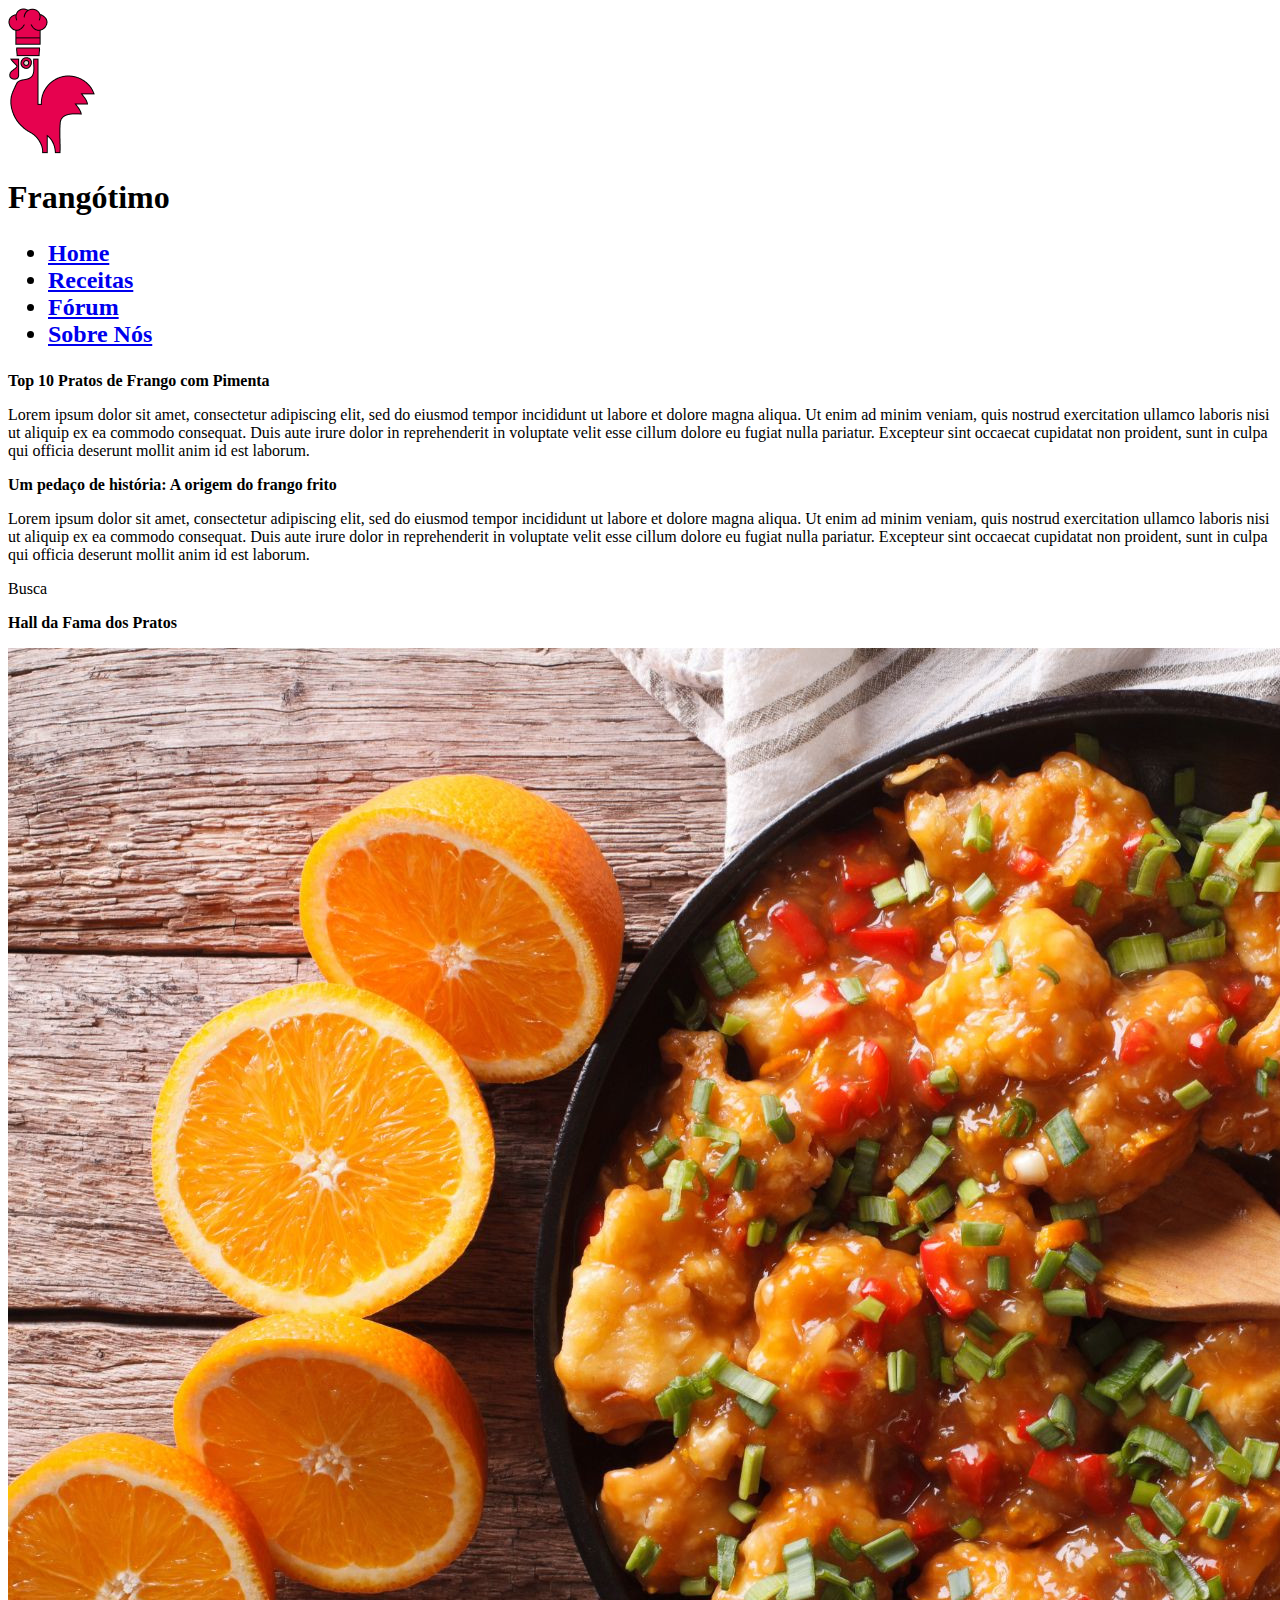
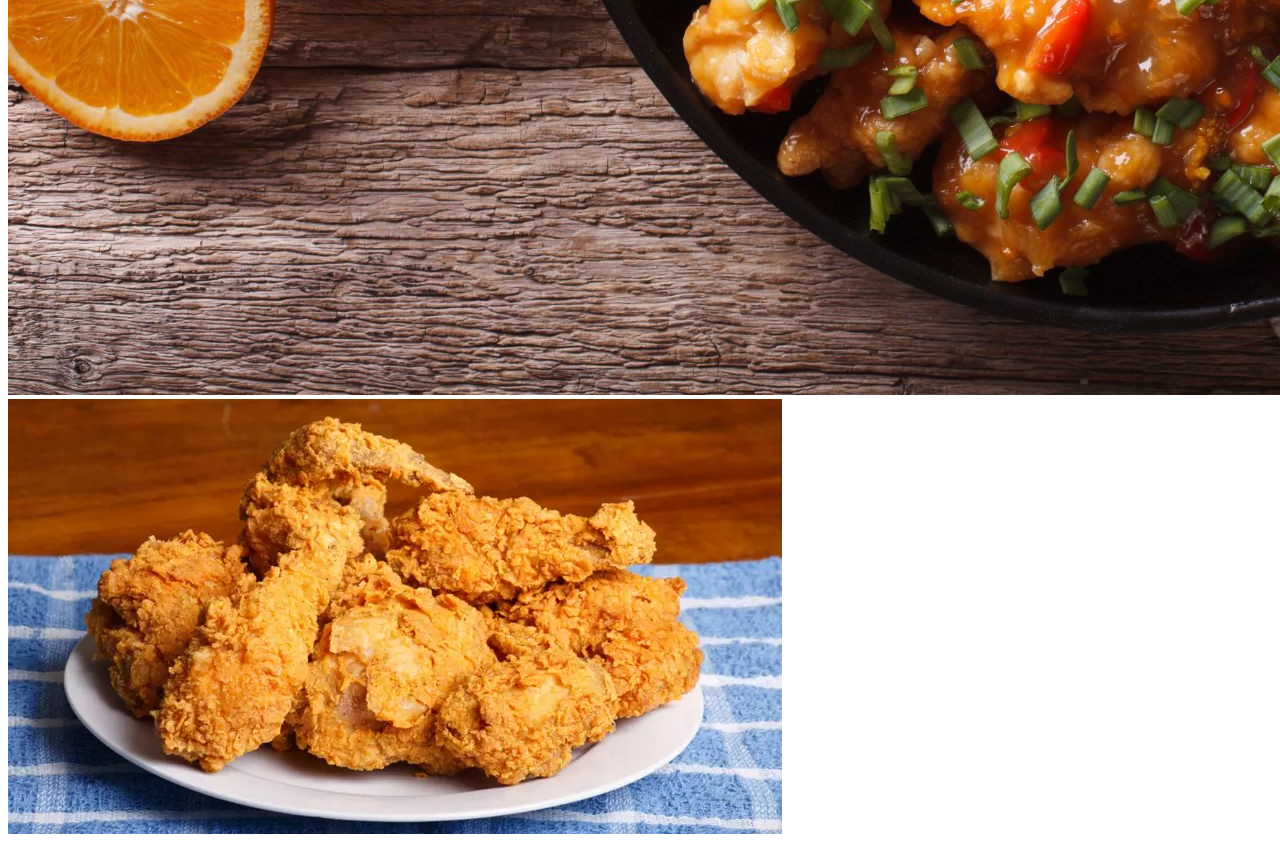
==== index.html @ 2c8e9b1b "Foi adicionado os textos do wireframe do Figma para o HTML para trabalhar com o CSS." ====
<!DOCTYPE html>
<html lang="pt-BR">
<head>
    <meta charset="UTF-8">
    <meta name="viewport" content="width=device-width, initial-scale=1.0">
    <title>Frangótimo</title>
</head>
<body>
    <img src="assets/images/Logo.png" alt="Logo Frangótimo">
    <h1>Frangótimo</h1>
    <h2>
        <ul>
            <li><a href="https://gauchazh.clicrbs.com.br/cultura-e-lazer/cinema/noticia/2023/05/quem-e-parente-de-quem-na-familia-de-velozes-e-furiosos-10-clhqy0t0f001l0165ew9wrw13.html">Home</a> </li>
            <li><a href="https://www.tudogostoso.com.br/receita/297281-file-de-frango-com-molho-de-laranja.html">Receitas</a></li> 
            <li><a href="https://jovemnerd.com.br/bunker/tag/velozes-e-furiosos/">Fórum</a></li> 
            <li><a href="https://www.fiap.com.br/">Sobre Nós</a></li> 
        </ul>
    </h2>
    
    <p><b>Top 10 Pratos de Frango com Pimenta</b></p>
    <p>Lorem ipsum dolor sit amet, consectetur adipiscing elit, sed do eiusmod tempor incididunt ut labore et dolore magna aliqua. Ut enim ad minim veniam, quis nostrud exercitation ullamco laboris nisi ut aliquip ex ea commodo consequat. Duis aute irure dolor in reprehenderit in voluptate velit esse cillum dolore eu fugiat nulla pariatur. Excepteur sint occaecat cupidatat non proident, sunt in culpa qui officia deserunt mollit anim id est laborum.</p>

    <p><b>Um pedaço de história: A origem do frango frito</b></p>
    <p>Lorem ipsum dolor sit amet, consectetur adipiscing elit, sed do eiusmod tempor incididunt ut labore et dolore magna aliqua. Ut enim ad minim veniam, quis nostrud exercitation ullamco laboris nisi ut aliquip ex ea commodo consequat. Duis aute irure dolor in reprehenderit in voluptate velit esse cillum dolore eu fugiat nulla pariatur. Excepteur sint occaecat cupidatat non proident, sunt in culpa qui officia deserunt mollit anim id est laborum.</p>

    <p>Busca</p>

    <p><b>Hall da Fama dos Pratos</b></p>

    <img src="assets\images\frango_laranja.jpeg" alt="Imagem de frango com molho de laranja">
    <img src="assets\images\frango_frito_crocante.jpg" alt="Imagem de frango frito crocante">
    </html>
</body>


<!-- olá
Como voce está?
estou melhor agora, e você?
que bom! estou bem, mas com vontade de comer frango laranja
compartilho desses desejos
Vamos ter que marcar um dia para irmos depois da aula
Com certeza, no dia que vc estiver tranquilo do serviço
tranquilo é uma palavra muito forte, mas as sextas eu saio as 15h
Kkkkkkk já é o suficiente
é o mais proximo que temos, vida difici■l
Mas temos (Vc tem) VR
Nós temos (meme do pernalonga sovietico) -->
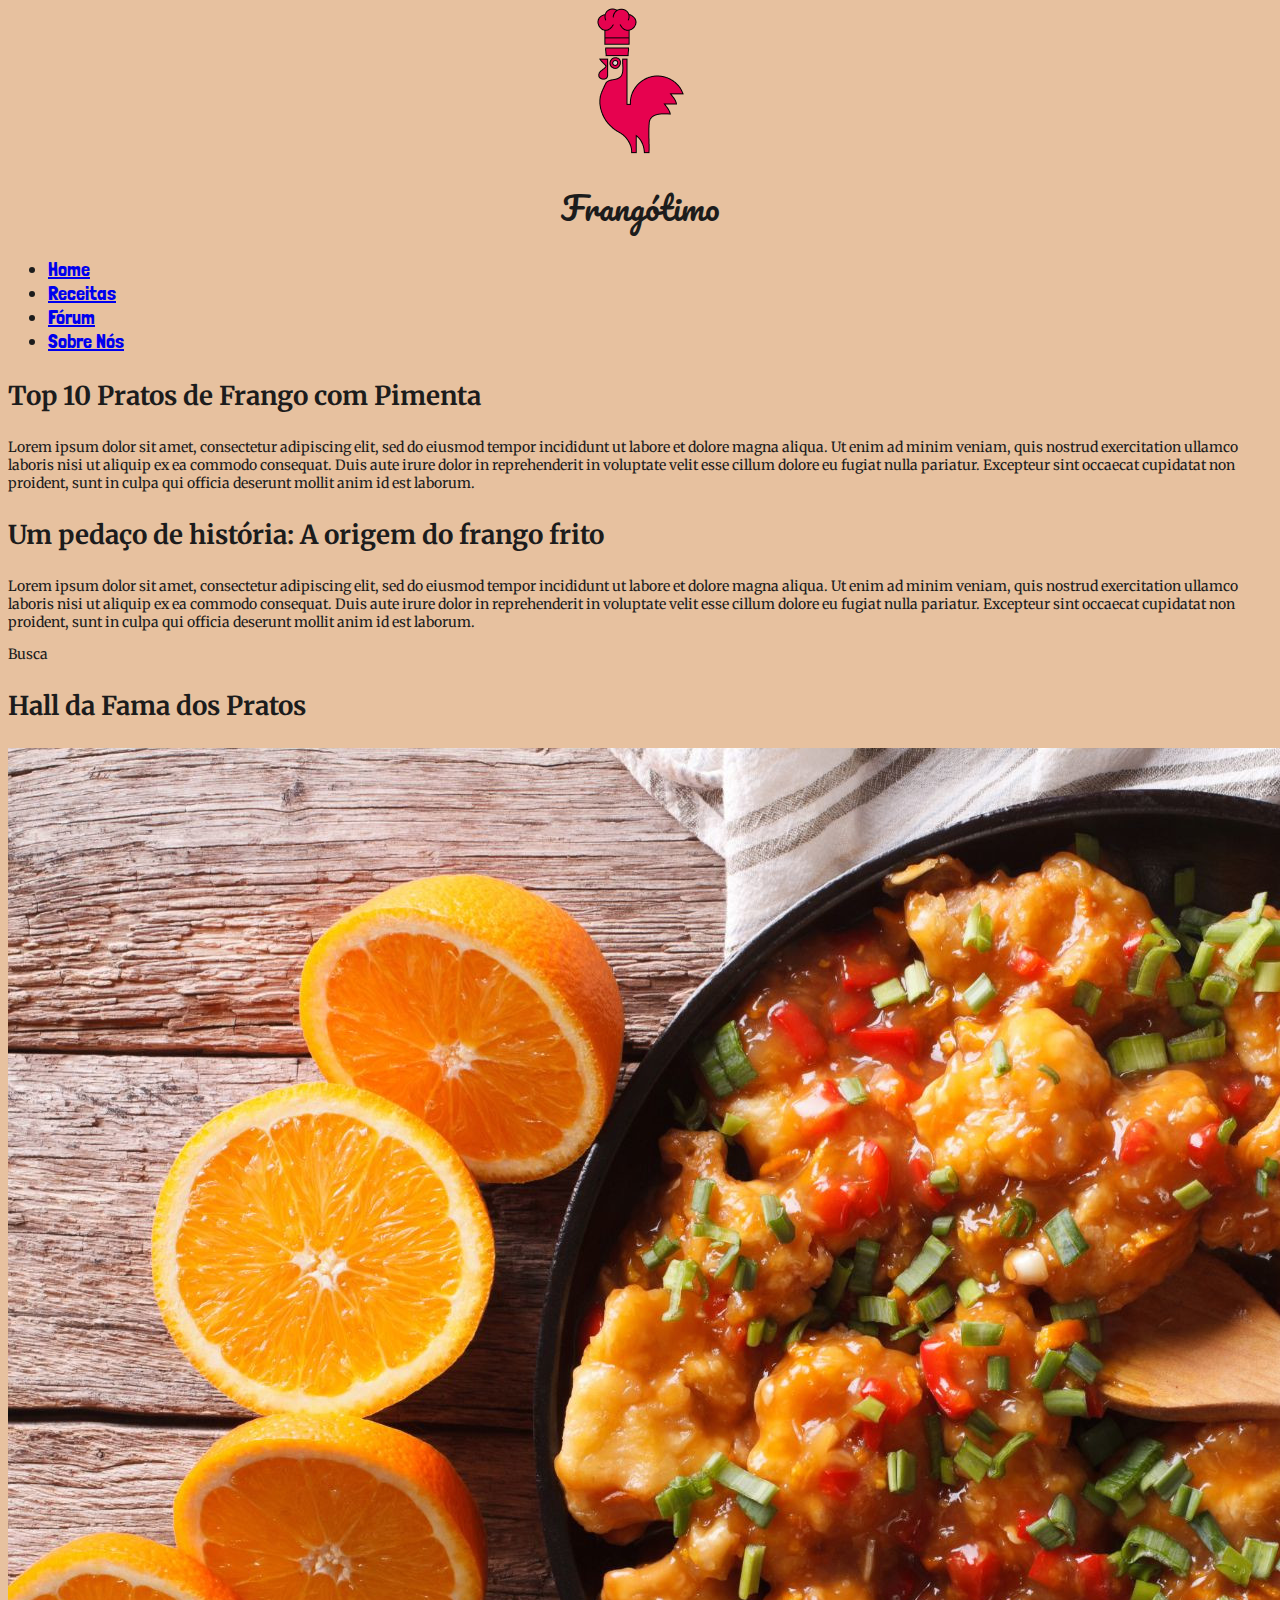
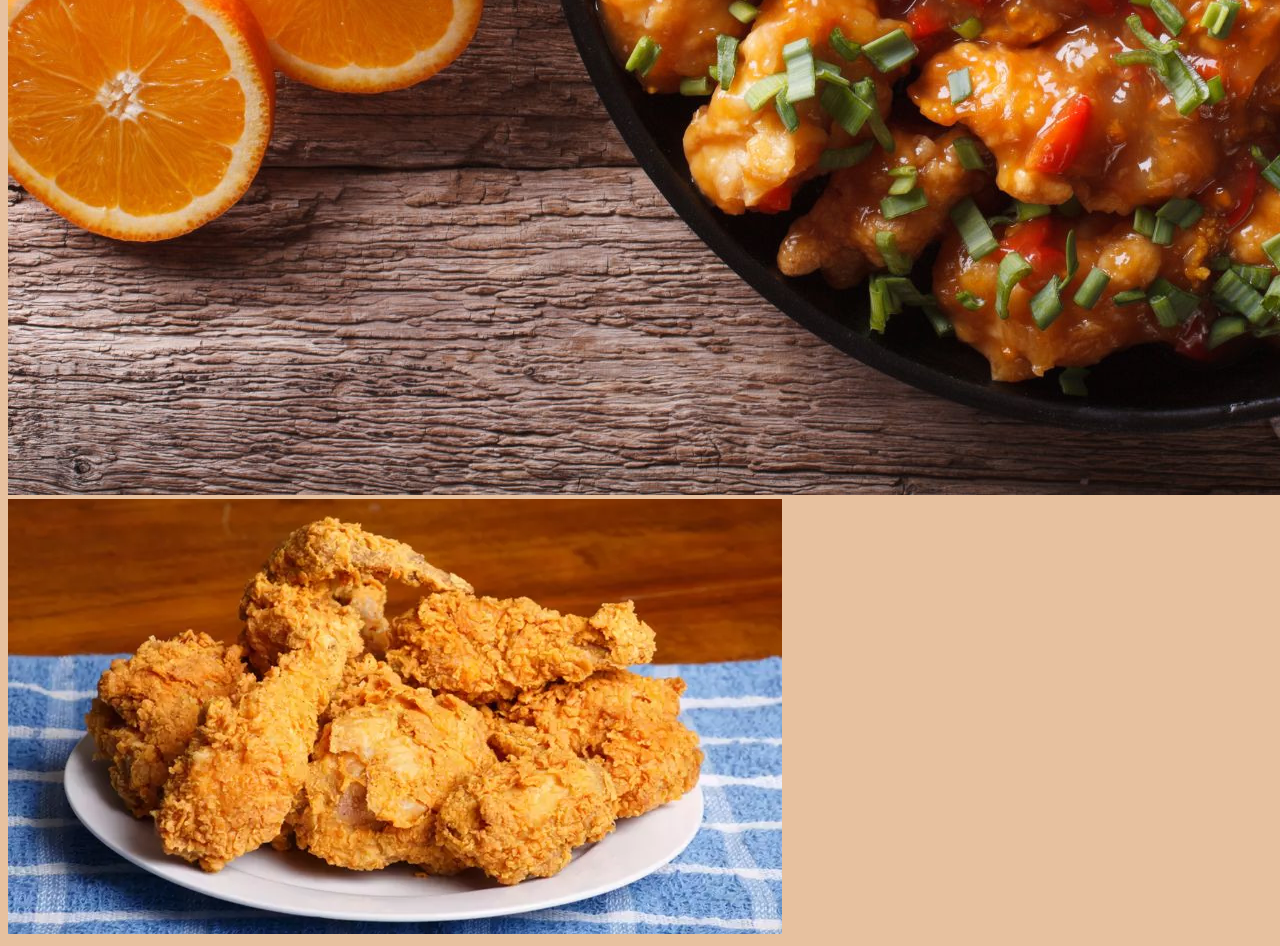
==== commit c06ea71a: "Foi adicionada a parte de CSS do projeto." ====
--- a/index.html
+++ b/index.html
@@ -4,34 +4,40 @@
     <meta charset="UTF-8">
     <meta name="viewport" content="width=device-width, initial-scale=1.0">
     <title>Frangótimo</title>
+    <link rel="stylesheet" href="assets\css\style.css">
 </head>
-<body>
-    <img src="assets/images/Logo.png" alt="Logo Frangótimo">
-    <h1>Frangótimo</h1>
-    <h2>
-        <ul>
-            <li><a href="https://gauchazh.clicrbs.com.br/cultura-e-lazer/cinema/noticia/2023/05/quem-e-parente-de-quem-na-familia-de-velozes-e-furiosos-10-clhqy0t0f001l0165ew9wrw13.html">Home</a> </li>
-            <li><a href="https://www.tudogostoso.com.br/receita/297281-file-de-frango-com-molho-de-laranja.html">Receitas</a></li> 
-            <li><a href="https://jovemnerd.com.br/bunker/tag/velozes-e-furiosos/">Fórum</a></li> 
-            <li><a href="https://www.fiap.com.br/">Sobre Nós</a></li> 
-        </ul>
-    </h2>
+    <header>    
+        <body>
+            <center>
+                <img src="assets/images/Logo.png" alt="Logo Frangótimo">
+                <h1>Frangótimo</h1>
+            </center>
+    </header>
+        <h2>
+            <ul>
+                <li><a href="https://gauchazh.clicrbs.com.br/cultura-e-lazer/cinema/noticia/2023/05/quem-e-parente-de-quem-na-familia-de-velozes-e-furiosos-10-clhqy0t0f001l0165ew9wrw13.html">Home</a> </li>
+                <li><a href="https://www.tudogostoso.com.br/receita/297281-file-de-frango-com-molho-de-laranja.html">Receitas</a></li> 
+                <li><a href="https://jovemnerd.com.br/bunker/tag/velozes-e-furiosos/">Fórum</a></li> 
+                <li><a href="https://www.fiap.com.br/">Sobre Nós</a></li> 
+            </ul>
+        </h2>
+        
+        <h3><b>Top 10 Pratos de Frango com Pimenta</b></h3>
+        <p>Lorem ipsum dolor sit amet, consectetur adipiscing elit, sed do eiusmod tempor incididunt ut labore et dolore magna aliqua. Ut enim ad minim veniam, quis nostrud exercitation ullamco laboris nisi ut aliquip ex ea commodo consequat. Duis aute irure dolor in reprehenderit in voluptate velit esse cillum dolore eu fugiat nulla pariatur. Excepteur sint occaecat cupidatat non proident, sunt in culpa qui officia deserunt mollit anim id est laborum.</p>
+
+        <h3><b>Um pedaço de história: A origem do frango frito</b></h3>
+        <p>Lorem ipsum dolor sit amet, consectetur adipiscing elit, sed do eiusmod tempor incididunt ut labore et dolore magna aliqua. Ut enim ad minim veniam, quis nostrud exercitation ullamco laboris nisi ut aliquip ex ea commodo consequat. Duis aute irure dolor in reprehenderit in voluptate velit esse cillum dolore eu fugiat nulla pariatur. Excepteur sint occaecat cupidatat non proident, sunt in culpa qui officia deserunt mollit anim id est laborum.</p>
+
+        <p>Busca</p>
+
+        <h3><b>Hall da Fama dos Pratos</b></h3>
+
+        <img src="assets\images\frango_laranja.jpeg" alt="Imagem de frango com molho de laranja">
+        <img src="assets\images\frango_frito_crocante.jpg" alt="Imagem de frango frito crocante">
+        
+    </body>
     
-    <p><b>Top 10 Pratos de Frango com Pimenta</b></p>
-    <p>Lorem ipsum dolor sit amet, consectetur adipiscing elit, sed do eiusmod tempor incididunt ut labore et dolore magna aliqua. Ut enim ad minim veniam, quis nostrud exercitation ullamco laboris nisi ut aliquip ex ea commodo consequat. Duis aute irure dolor in reprehenderit in voluptate velit esse cillum dolore eu fugiat nulla pariatur. Excepteur sint occaecat cupidatat non proident, sunt in culpa qui officia deserunt mollit anim id est laborum.</p>
-
-    <p><b>Um pedaço de história: A origem do frango frito</b></p>
-    <p>Lorem ipsum dolor sit amet, consectetur adipiscing elit, sed do eiusmod tempor incididunt ut labore et dolore magna aliqua. Ut enim ad minim veniam, quis nostrud exercitation ullamco laboris nisi ut aliquip ex ea commodo consequat. Duis aute irure dolor in reprehenderit in voluptate velit esse cillum dolore eu fugiat nulla pariatur. Excepteur sint occaecat cupidatat non proident, sunt in culpa qui officia deserunt mollit anim id est laborum.</p>
-
-    <p>Busca</p>
-
-    <p><b>Hall da Fama dos Pratos</b></p>
-
-    <img src="assets\images\frango_laranja.jpeg" alt="Imagem de frango com molho de laranja">
-    <img src="assets\images\frango_frito_crocante.jpg" alt="Imagem de frango frito crocante">
-    </html>
-</body>
-
+</html>
 
 <!-- olá
 Como voce está?
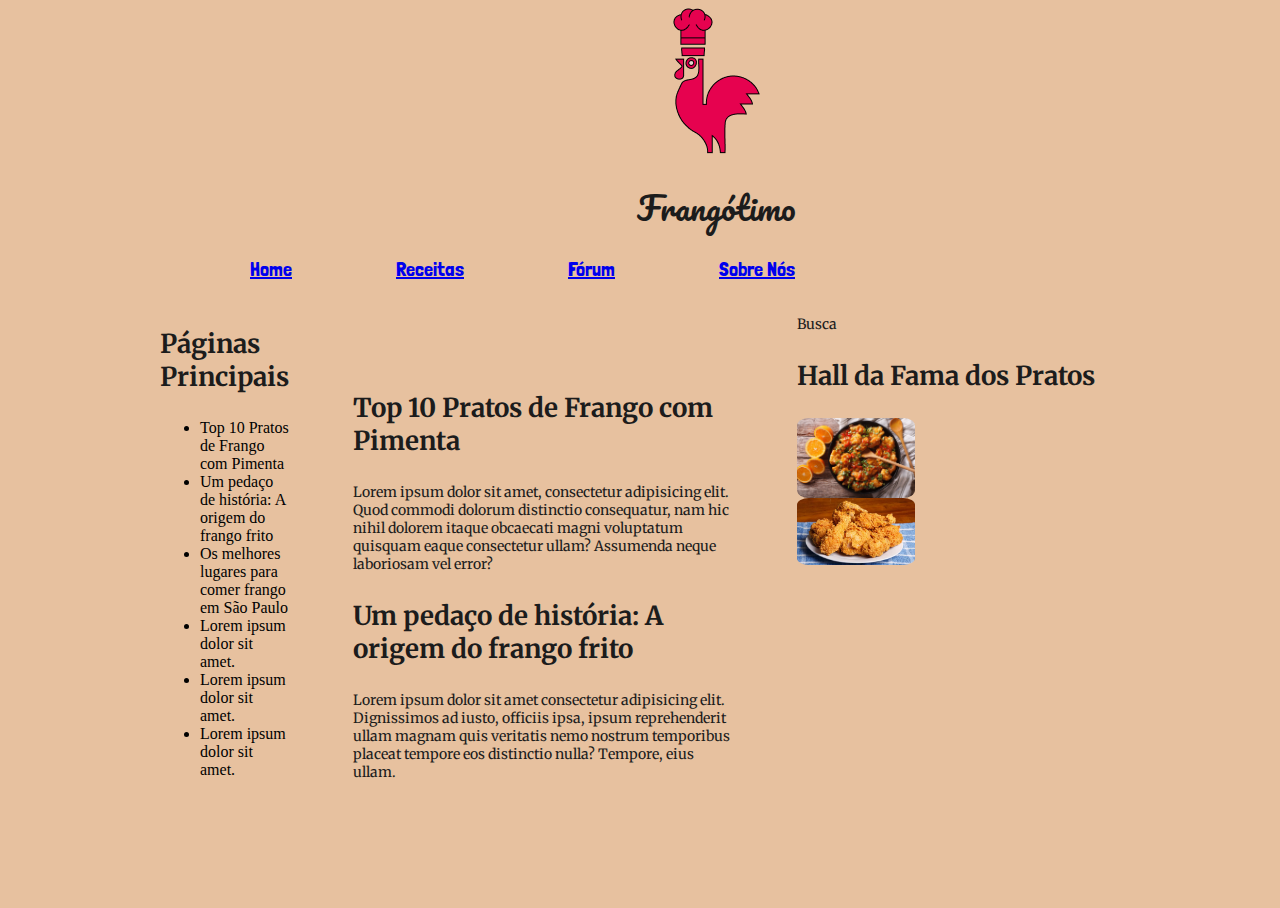
==== commit e0d22359: "Trabalhamos na formatação CSS e conteúdo da página" ====
--- a/index.html
+++ b/index.html
@@ -1,41 +1,64 @@
 <!DOCTYPE html>
 <html lang="pt-BR">
+    
 <head>
     <meta charset="UTF-8">
     <meta name="viewport" content="width=device-width, initial-scale=1.0">
     <title>Frangótimo</title>
     <link rel="stylesheet" href="assets\css\style.css">
 </head>
-    <header>    
-        <body>
-            <center>
-                <img src="assets/images/Logo.png" alt="Logo Frangótimo">
-                <h1>Frangótimo</h1>
-            </center>
+    
+<body>    
+    <header>
+        <center>
+            <img src="assets/images/Logo.png" alt="Logo Frangótimo">
+            <h1>Frangótimo</h1>
+        </center>
     </header>
-        <h2>
-            <ul>
-                <li><a href="https://gauchazh.clicrbs.com.br/cultura-e-lazer/cinema/noticia/2023/05/quem-e-parente-de-quem-na-familia-de-velozes-e-furiosos-10-clhqy0t0f001l0165ew9wrw13.html">Home</a> </li>
-                <li><a href="https://www.tudogostoso.com.br/receita/297281-file-de-frango-com-molho-de-laranja.html">Receitas</a></li> 
-                <li><a href="https://jovemnerd.com.br/bunker/tag/velozes-e-furiosos/">Fórum</a></li> 
-                <li><a href="https://www.fiap.com.br/">Sobre Nós</a></li> 
-            </ul>
-        </h2>
+
+    <h2>
+        <div id="lista">
+        <ul>
+            <li><a href="https://gauchazh.clicrbs.com.br/cultura-e-lazer/cinema/noticia/2023/05/quem-e-parente-de-quem-na-familia-de-velozes-e-furiosos-10-clhqy0t0f001l0165ew9wrw13.html">Home</a> </li>
+            <li><a href="https://www.tudogostoso.com.br/receita/297281-file-de-frango-com-molho-de-laranja.html">Receitas</a></li> 
+            <li><a href="https://jovemnerd.com.br/bunker/tag/velozes-e-furiosos/">Fórum</a></li> 
+            <li><a href="https://www.fiap.com.br/">Sobre Nós</a></li> 
+        </ul>
+        </div>
+    </h2>
+    <div id="conteudo-principal">
+        <div id="bloco-esquerda">
+        <h3><b>Páginas Principais</b></h3>
+        <ul>
+            <li>Top 10 Pratos de Frango com Pimenta</li>
+            <li>Um pedaço de história: A origem do frango frito</li>
+            <li>Os melhores lugares para comer frango em São Paulo</li>
+            <li>Lorem ipsum dolor sit amet.</li>
+            <li>Lorem ipsum dolor sit amet.</li>
+            <li>Lorem ipsum dolor sit amet.</li>
+        </ul>
+        </div>
         
-        <h3><b>Top 10 Pratos de Frango com Pimenta</b></h3>
-        <p>Lorem ipsum dolor sit amet, consectetur adipiscing elit, sed do eiusmod tempor incididunt ut labore et dolore magna aliqua. Ut enim ad minim veniam, quis nostrud exercitation ullamco laboris nisi ut aliquip ex ea commodo consequat. Duis aute irure dolor in reprehenderit in voluptate velit esse cillum dolore eu fugiat nulla pariatur. Excepteur sint occaecat cupidatat non proident, sunt in culpa qui officia deserunt mollit anim id est laborum.</p>
+        <div id="secao-apresentacao">
+            <h3><b>Top 10 Pratos de Frango com Pimenta</b></h3>
+            <p>Lorem ipsum dolor sit amet, consectetur adipisicing elit. Quod commodi dolorum distinctio consequatur, nam hic nihil dolorem itaque obcaecati magni voluptatum quisquam eaque consectetur ullam? Assumenda neque laboriosam vel error?</p>
 
-        <h3><b>Um pedaço de história: A origem do frango frito</b></h3>
-        <p>Lorem ipsum dolor sit amet, consectetur adipiscing elit, sed do eiusmod tempor incididunt ut labore et dolore magna aliqua. Ut enim ad minim veniam, quis nostrud exercitation ullamco laboris nisi ut aliquip ex ea commodo consequat. Duis aute irure dolor in reprehenderit in voluptate velit esse cillum dolore eu fugiat nulla pariatur. Excepteur sint occaecat cupidatat non proident, sunt in culpa qui officia deserunt mollit anim id est laborum.</p>
+            <h3><b>Um pedaço de história: A origem do frango frito</b></h3>
+            <p>Lorem ipsum dolor sit amet consectetur adipisicing elit. Dignissimos ad iusto, officiis ipsa, ipsum reprehenderit ullam magnam quis veritatis nemo nostrum temporibus placeat tempore eos distinctio nulla? Tempore, eius ullam.</p>
+        </div>
+        
+        <div id="bloco-direita">
+            <p>Busca</p>
 
-        <p>Busca</p>
+            <h3><b>Hall da Fama dos Pratos</b></h3>
 
-        <h3><b>Hall da Fama dos Pratos</b></h3>
-
-        <img src="assets\images\frango_laranja.jpeg" alt="Imagem de frango com molho de laranja">
-        <img src="assets\images\frango_frito_crocante.jpg" alt="Imagem de frango frito crocante">
-        
-    </body>
+            <div id="secao-imagens-pag-principal">
+                <img src="assets\images\frango_laranja.jpeg" alt="Imagem de frango com molho de laranja" height="25%" width="25%">
+                <img src="assets\images\frango_frito_crocante.jpg" alt="Imagem de frango frito crocante" height="25%" width="25%">
+            </div>
+        </div>
+    </div>    
+</body>
     
 </html>
 
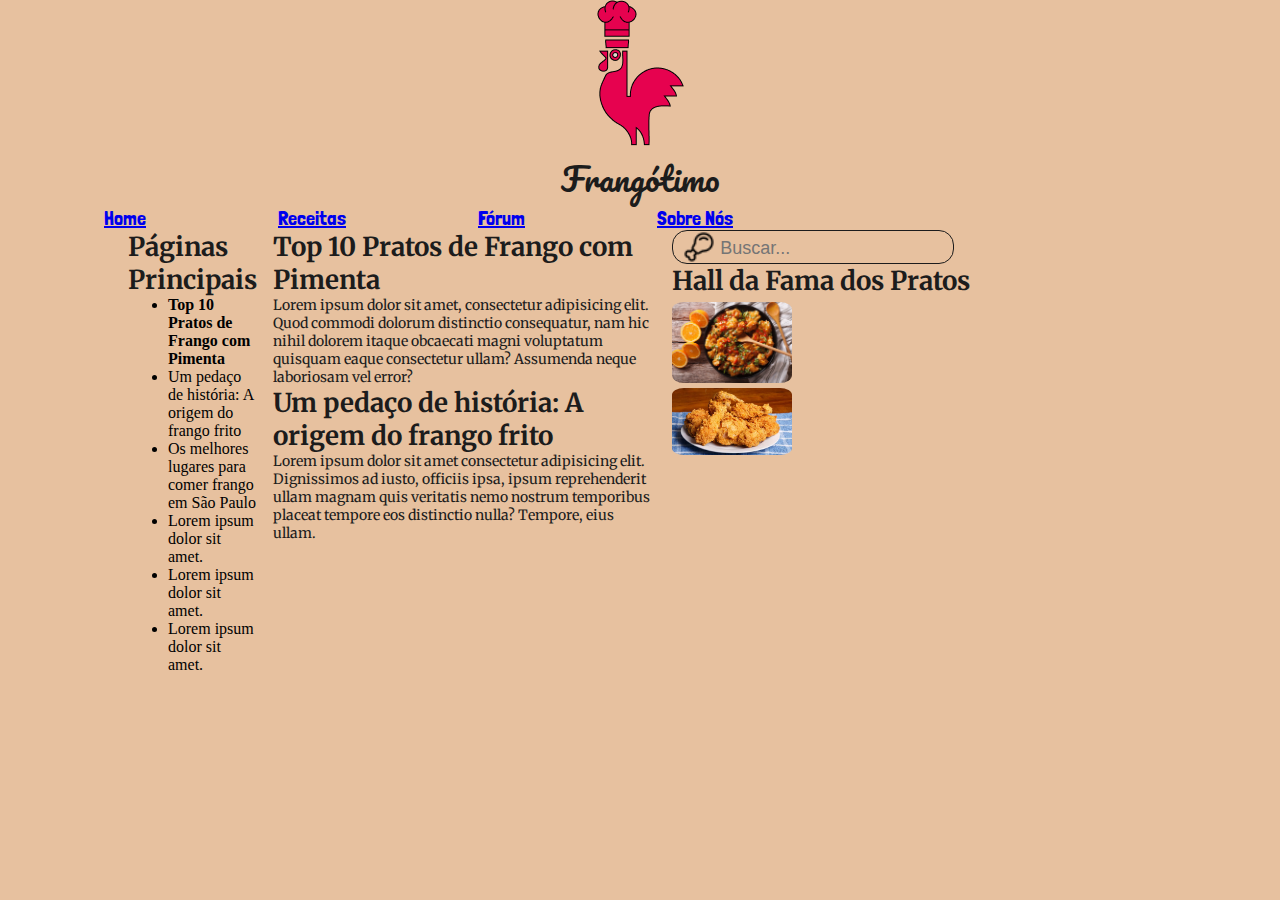
==== commit f27bf25d: "Formatação do CSS." ====
--- a/index.html
+++ b/index.html
@@ -30,7 +30,7 @@
         <div id="bloco-esquerda">
         <h3><b>Páginas Principais</b></h3>
         <ul>
-            <li>Top 10 Pratos de Frango com Pimenta</li>
+            <li><b>Top 10 Pratos de Frango com Pimenta</b></li>
             <li>Um pedaço de história: A origem do frango frito</li>
             <li>Os melhores lugares para comer frango em São Paulo</li>
             <li>Lorem ipsum dolor sit amet.</li>
@@ -48,7 +48,13 @@
         </div>
         
         <div id="bloco-direita">
-            <p>Busca</p>
+            <div id="caixa_de_busca">
+                <p>⠀</p>  <!-- por tudo que é mais sagrado, não remova essa linha -->
+                <img src="assets\images\icons8-chicken-24.png" alt="Frango de busca">
+                <input type="text" id='txt_caixa_de_busca' placeholder="Buscar..."/>
+            
+            </div>
+            
 
             <h3><b>Hall da Fama dos Pratos</b></h3>
 
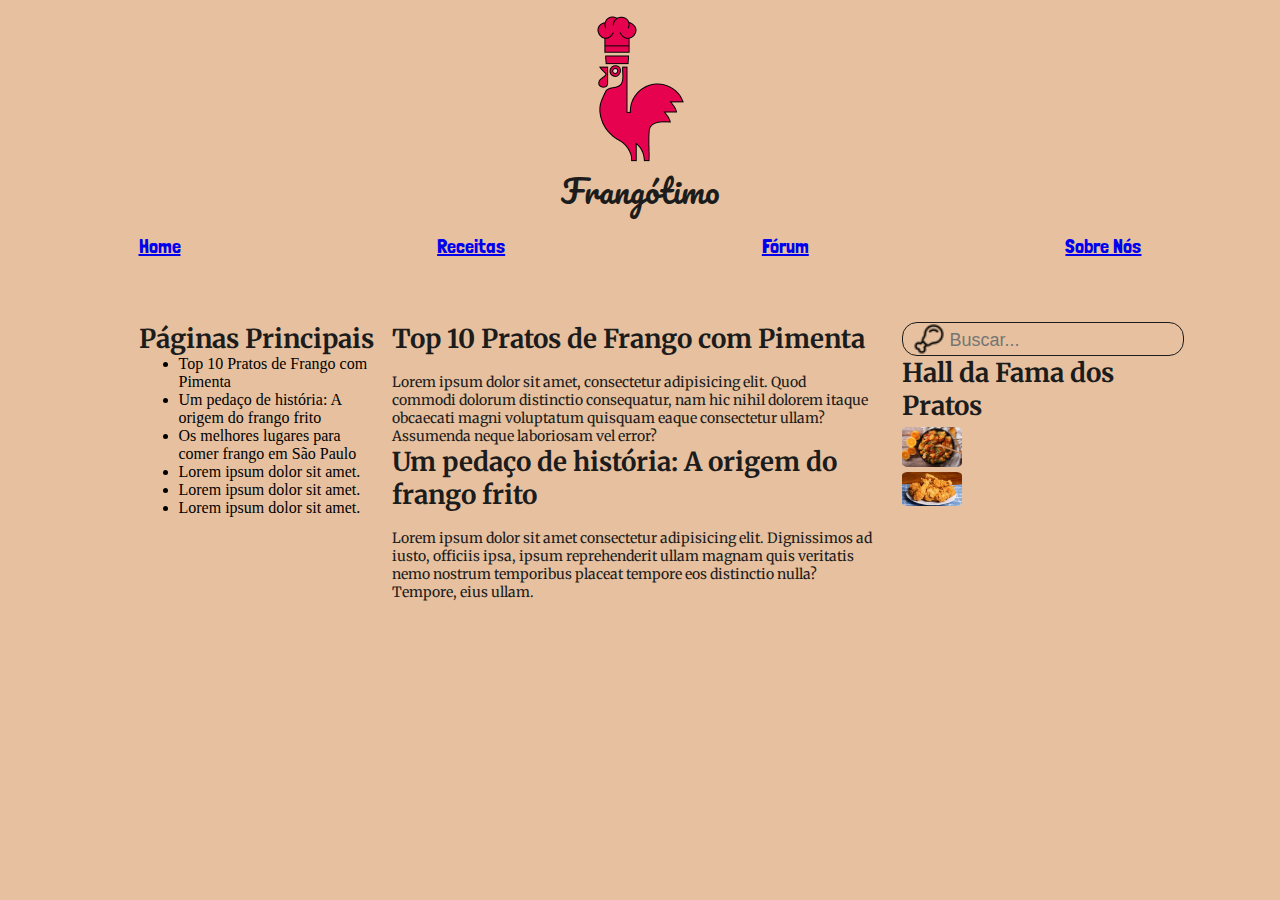
==== commit c74ca903: "Alteramos o CSS do site novamente." ====
--- a/index.html
+++ b/index.html
@@ -9,11 +9,10 @@
 </head>
     
 <body>    
-    <header>
-        <center>
+    
+    <header id="header">
             <img src="assets/images/Logo.png" alt="Logo Frangótimo">
             <h1>Frangótimo</h1>
-        </center>
     </header>
 
     <h2>
@@ -22,7 +21,8 @@
             <li><a href="https://gauchazh.clicrbs.com.br/cultura-e-lazer/cinema/noticia/2023/05/quem-e-parente-de-quem-na-familia-de-velozes-e-furiosos-10-clhqy0t0f001l0165ew9wrw13.html">Home</a> </li>
             <li><a href="https://www.tudogostoso.com.br/receita/297281-file-de-frango-com-molho-de-laranja.html">Receitas</a></li> 
             <li><a href="https://jovemnerd.com.br/bunker/tag/velozes-e-furiosos/">Fórum</a></li> 
-            <li><a href="https://www.fiap.com.br/">Sobre Nós</a></li> 
+            <li><a href="https://www.fiap.com.br/">Sobre Nós</a></li>
+             
         </ul>
         </div>
     </h2>
@@ -30,7 +30,7 @@
         <div id="bloco-esquerda">
         <h3><b>Páginas Principais</b></h3>
         <ul>
-            <li><b>Top 10 Pratos de Frango com Pimenta</b></li>
+            <li>Top 10 Pratos de Frango com Pimenta</li>
             <li>Um pedaço de história: A origem do frango frito</li>
             <li>Os melhores lugares para comer frango em São Paulo</li>
             <li>Lorem ipsum dolor sit amet.</li>
@@ -38,29 +38,32 @@
             <li>Lorem ipsum dolor sit amet.</li>
         </ul>
         </div>
-        
-        <div id="secao-apresentacao">
-            <h3><b>Top 10 Pratos de Frango com Pimenta</b></h3>
-            <p>Lorem ipsum dolor sit amet, consectetur adipisicing elit. Quod commodi dolorum distinctio consequatur, nam hic nihil dolorem itaque obcaecati magni voluptatum quisquam eaque consectetur ullam? Assumenda neque laboriosam vel error?</p>
+        <div id="das_direita">
+            <div id="bloco-meio">
+                <h3><b>Top 10 Pratos de Frango com Pimenta</b></h3>
+                <br>
+                <p>Lorem ipsum dolor sit amet, consectetur adipisicing elit. Quod commodi dolorum distinctio consequatur, nam hic nihil dolorem itaque obcaecati magni voluptatum quisquam eaque consectetur ullam? Assumenda neque laboriosam vel error?</p>
 
-            <h3><b>Um pedaço de história: A origem do frango frito</b></h3>
-            <p>Lorem ipsum dolor sit amet consectetur adipisicing elit. Dignissimos ad iusto, officiis ipsa, ipsum reprehenderit ullam magnam quis veritatis nemo nostrum temporibus placeat tempore eos distinctio nulla? Tempore, eius ullam.</p>
-        </div>
-        
-        <div id="bloco-direita">
-            <div id="caixa_de_busca">
-                <p>⠀</p>  <!-- por tudo que é mais sagrado, não remova essa linha -->
-                <img src="assets\images\icons8-chicken-24.png" alt="Frango de busca">
-                <input type="text" id='txt_caixa_de_busca' placeholder="Buscar..."/>
-            
+                <h3><b>Um pedaço de história: A origem do frango frito</b></h3>
+                <br>
+                <p>Lorem ipsum dolor sit amet consectetur adipisicing elit. Dignissimos ad iusto, officiis ipsa, ipsum reprehenderit ullam magnam quis veritatis nemo nostrum temporibus placeat tempore eos distinctio nulla? Tempore, eius ullam.</p>
             </div>
             
+            <div id="bloco-direita">
+                <div id="caixa_de_busca">
+                    <p>⠀</p>  <!-- por tudo que é mais sagrado, não remova essa linha -->
+                    <img src="assets\images\icons8-chicken-24.png" alt="Frango de busca">
+                    <input type="text" id='txt_caixa_de_busca' placeholder="Buscar..."/>
+                
+                </div>
+                
 
-            <h3><b>Hall da Fama dos Pratos</b></h3>
+                <h3><b>Hall da Fama dos Pratos</b></h3>
 
-            <div id="secao-imagens-pag-principal">
-                <img src="assets\images\frango_laranja.jpeg" alt="Imagem de frango com molho de laranja" height="25%" width="25%">
-                <img src="assets\images\frango_frito_crocante.jpg" alt="Imagem de frango frito crocante" height="25%" width="25%">
+                <div id="secao-imagens-pag-principal">
+                    <img src="assets\images\frango_laranja.jpeg" alt="Imagem de frango com molho de laranja" height="25%" width="25%">
+                    <img src="assets\images\frango_frito_crocante.jpg" alt="Imagem de frango frito crocante" height="25%" width="25%">
+                </div>
             </div>
         </div>
     </div>    
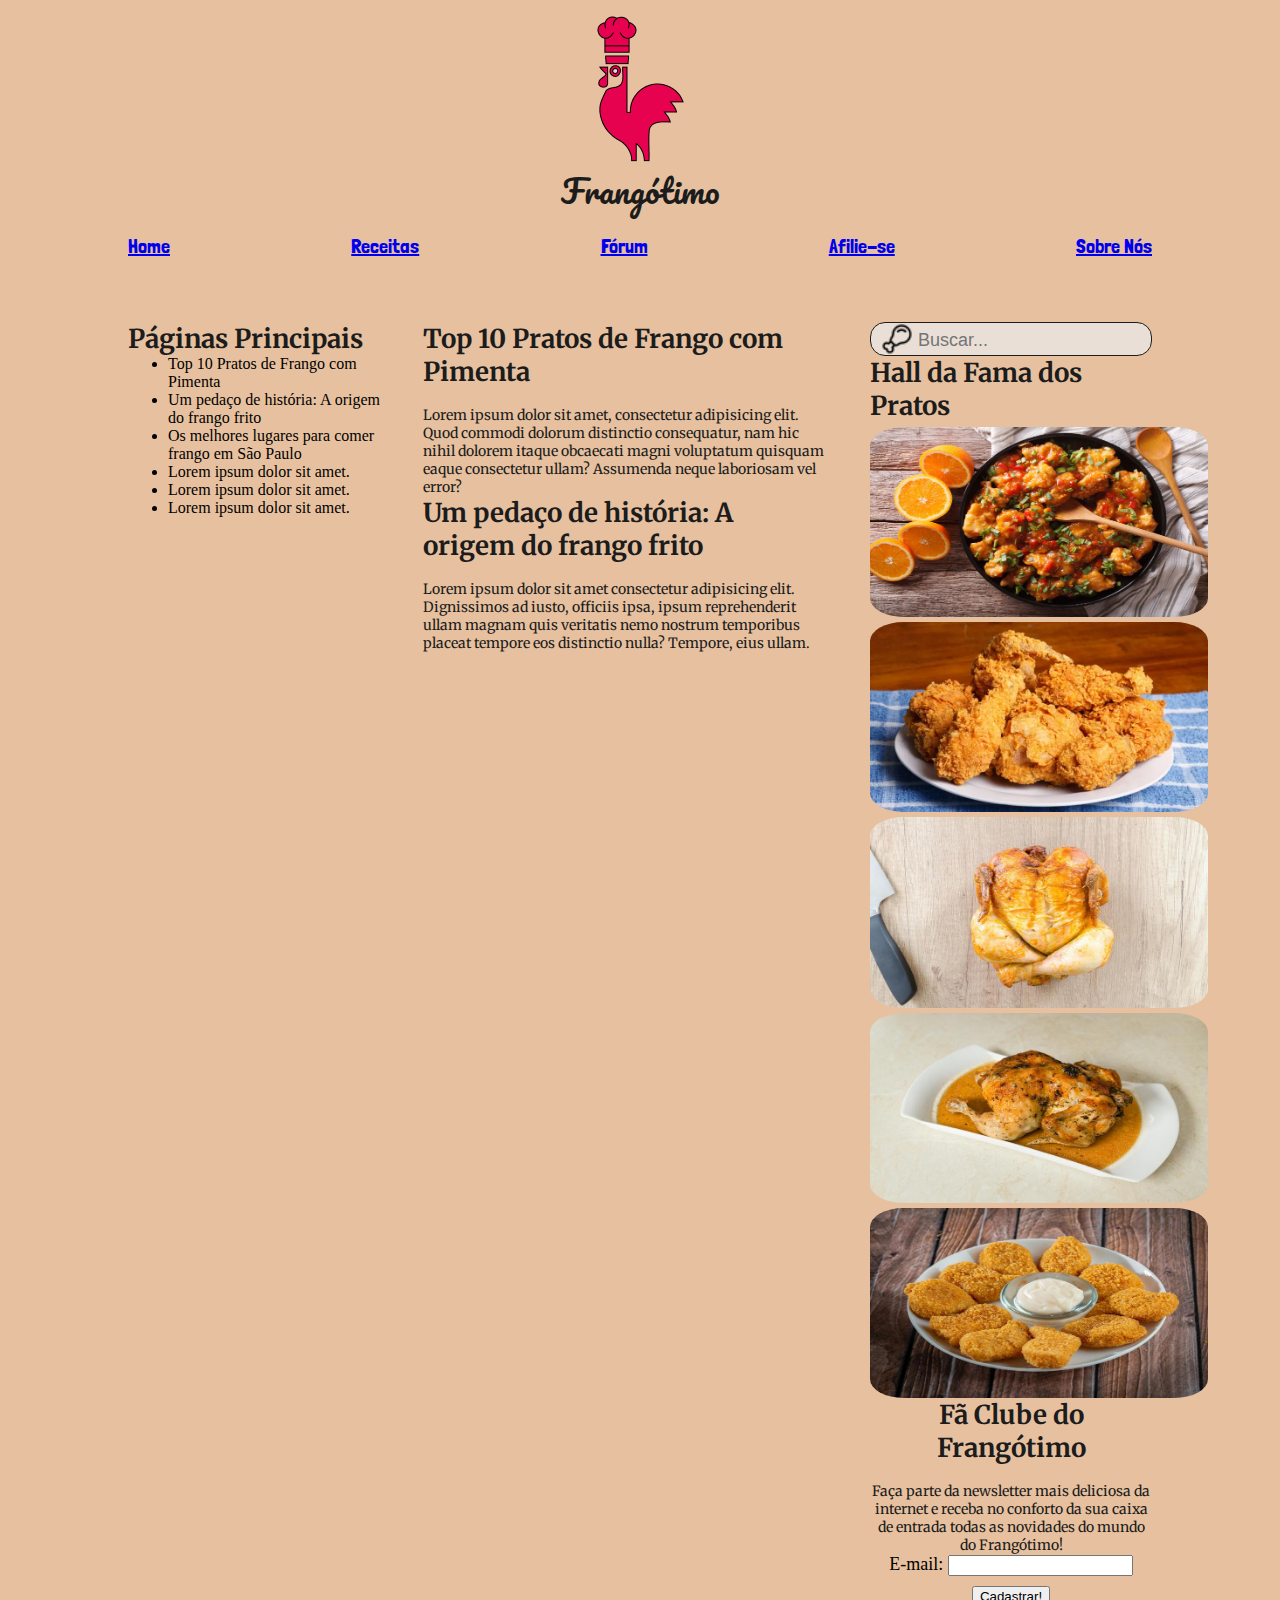
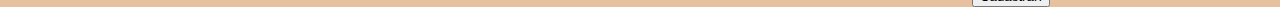
==== commit b61fd31e: "Adicionamos caixa de formulário e trabalhamos no CSS" ====
--- a/index.html
+++ b/index.html
@@ -21,7 +21,9 @@
             <li><a href="https://gauchazh.clicrbs.com.br/cultura-e-lazer/cinema/noticia/2023/05/quem-e-parente-de-quem-na-familia-de-velozes-e-furiosos-10-clhqy0t0f001l0165ew9wrw13.html">Home</a> </li>
             <li><a href="https://www.tudogostoso.com.br/receita/297281-file-de-frango-com-molho-de-laranja.html">Receitas</a></li> 
             <li><a href="https://jovemnerd.com.br/bunker/tag/velozes-e-furiosos/">Fórum</a></li> 
+            <li><a href="#caixa-formulario">Afilie-se</a></li>
             <li><a href="https://www.fiap.com.br/">Sobre Nós</a></li>
+            
              
         </ul>
         </div>
@@ -38,7 +40,7 @@
             <li>Lorem ipsum dolor sit amet.</li>
         </ul>
         </div>
-        <div id="das_direita">
+        
             <div id="bloco-meio">
                 <h3><b>Top 10 Pratos de Frango com Pimenta</b></h3>
                 <br>
@@ -57,14 +59,36 @@
                 
                 </div>
                 
-
+                
                 <h3><b>Hall da Fama dos Pratos</b></h3>
 
                 <div id="secao-imagens-pag-principal">
-                    <img src="assets\images\frango_laranja.jpeg" alt="Imagem de frango com molho de laranja" height="25%" width="25%">
-                    <img src="assets\images\frango_frito_crocante.jpg" alt="Imagem de frango frito crocante" height="25%" width="25%">
+                    <img src="assets\images\frango_laranja.jpeg" alt="Imagem de frango com molho de laranja" height="120%" width="120%">
+                    <img src="assets\images\frango_frito_crocante.jpg" alt="Imagem de frango frito crocante" height="120%" width="120%">
+                    <img src="assets\images\frango_assado.jpg" alt="Imagem de frango assado" height="120%" width="120%">
+                    <img src="assets\images\galeto.jpg" alt="Imagem de um galeto assado com molho" height="120%" width="120%">
+                    <img src="assets\images\nuggets.jpg" alt="Imagem de nuggets de frango com molho de maionese" height="120%" width="120%">
                 </div>
-            </div>
+                
+                <div id="formulario">
+                <h3><b>Fã Clube do Frangótimo</b></h3>
+                <br>
+                <p>Faça parte da newsletter mais deliciosa da internet e receba no conforto da sua caixa de entrada todas as novidades do mundo do Frangótimo!</p>
+                   
+                    <div id="caixa-formulario">
+                        <form action="https://www.youtube.com/watch?v=dQw4w9WgXcQ" method="post">
+                            <div id="email">
+                              <label for="mail">E-mail:</label>
+                              <input type="email" id="mail" />
+                            </div>
+                            <div id="botao-cadastrar" class="button">
+                              <button type="submit">Cadastrar!</button>
+                            </div>
+                          </form>
+                          
+                    </div>
+                </div>
+            
         </div>
     </div>    
 </body>
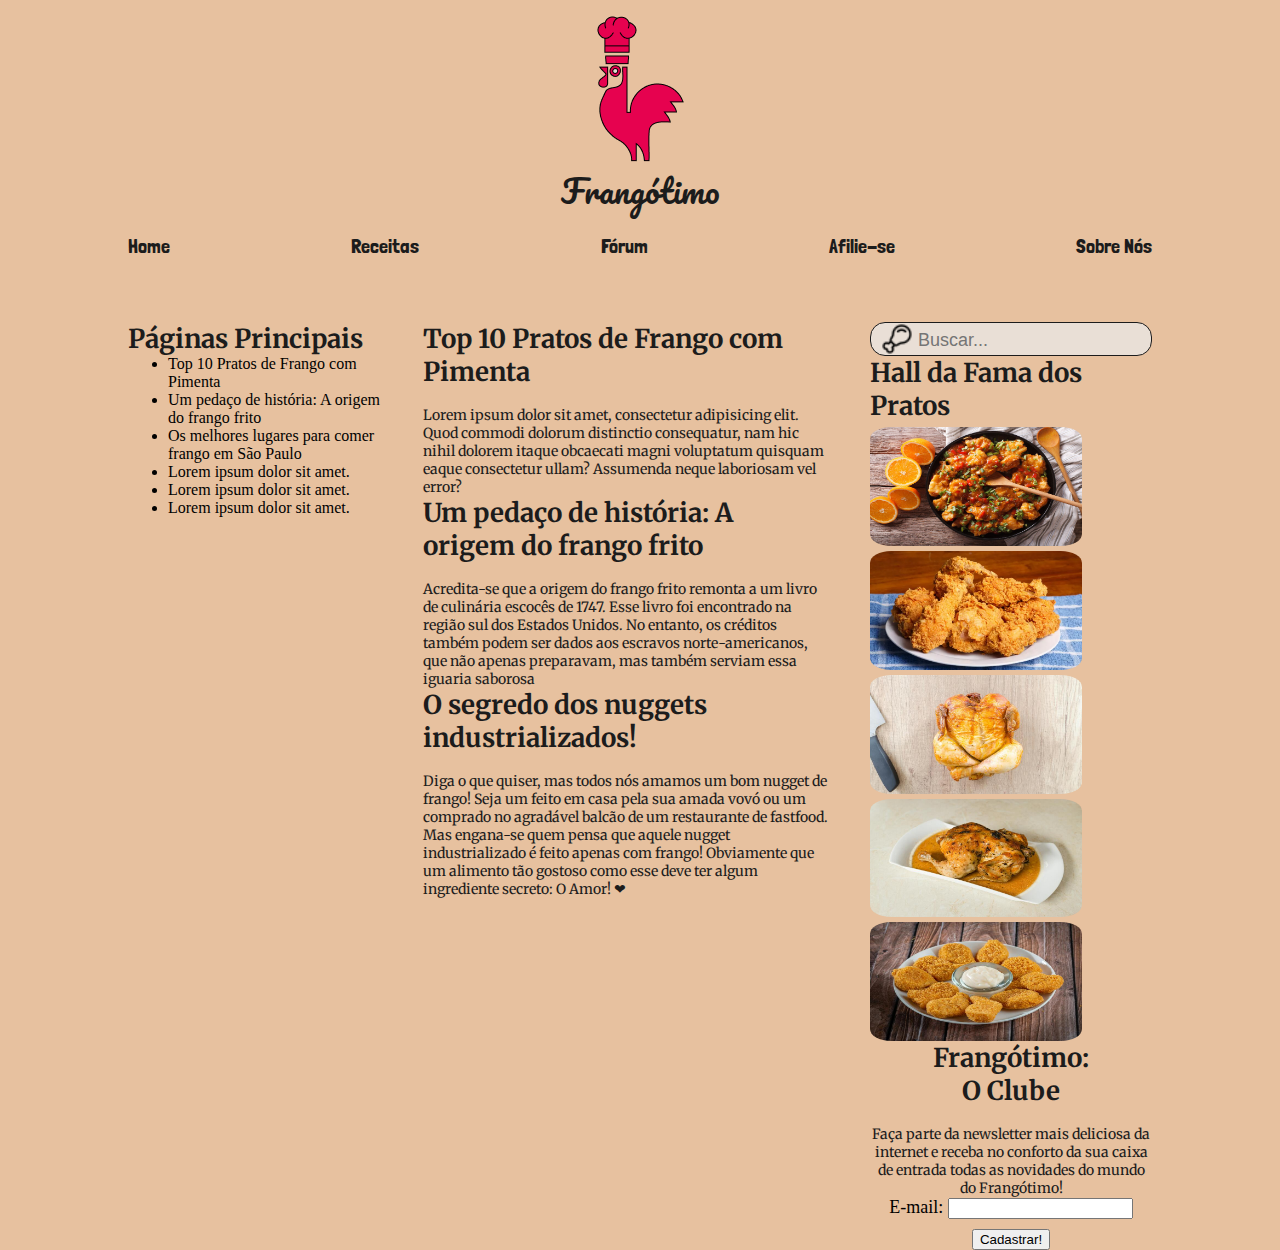
==== commit ca94fccf: "Implementamos o JavaScript e atualizamos o CSS." ====
--- a/index.html
+++ b/index.html
@@ -6,6 +6,7 @@
     <meta name="viewport" content="width=device-width, initial-scale=1.0">
     <title>Frangótimo</title>
     <link rel="stylesheet" href="assets\css\style.css">
+    <script src="assets/js/sript.js" defer></script>
 </head>
     
 <body>    
@@ -48,7 +49,11 @@
 
                 <h3><b>Um pedaço de história: A origem do frango frito</b></h3>
                 <br>
-                <p>Lorem ipsum dolor sit amet consectetur adipisicing elit. Dignissimos ad iusto, officiis ipsa, ipsum reprehenderit ullam magnam quis veritatis nemo nostrum temporibus placeat tempore eos distinctio nulla? Tempore, eius ullam.</p>
+                <p>Acredita-se que a origem do frango frito remonta a um livro de culinária escocês de 1747. Esse livro foi encontrado na região sul dos Estados Unidos. No entanto, os créditos também podem ser dados aos escravos norte-americanos, que não apenas preparavam, mas também serviam essa iguaria saborosa</p>
+
+                <h3><b>O segredo dos nuggets industrializados!</b></h3>
+                <br>
+                <p>Diga o que quiser, mas todos nós amamos um bom nugget de frango! Seja um feito em casa pela sua amada vovó ou um comprado no agradável balcão de um restaurante de fastfood. Mas engana-se quem pensa que aquele nugget industrializado é feito apenas com frango! Obviamente que um alimento tão gostoso como esse deve ter algum ingrediente secreto: O Amor! ❤</p>
             </div>
             
             <div id="bloco-direita">
@@ -63,30 +68,31 @@
                 <h3><b>Hall da Fama dos Pratos</b></h3>
 
                 <div id="secao-imagens-pag-principal">
-                    <img src="assets\images\frango_laranja.jpeg" alt="Imagem de frango com molho de laranja" height="120%" width="120%">
-                    <img src="assets\images\frango_frito_crocante.jpg" alt="Imagem de frango frito crocante" height="120%" width="120%">
-                    <img src="assets\images\frango_assado.jpg" alt="Imagem de frango assado" height="120%" width="120%">
-                    <img src="assets\images\galeto.jpg" alt="Imagem de um galeto assado com molho" height="120%" width="120%">
-                    <img src="assets\images\nuggets.jpg" alt="Imagem de nuggets de frango com molho de maionese" height="120%" width="120%">
+                    <img src="assets\images\frango_laranja.jpeg" alt="Imagem de frango com molho de laranja" height="75%" width="75%">
+                    <img src="assets\images\frango_frito_crocante.jpg" alt="Imagem de frango frito crocante" height="75%" width="75%">
+                    <img src="assets\images\frango_assado.jpg" alt="Imagem de frango assado" height="75%" width="75%">
+                    <img src="assets\images\galeto.jpg" alt="Imagem de um galeto assado com molho" height="75%" width="75%">
+                    <img src="assets\images\nuggets.jpg" alt="Imagem de nuggets de frango com molho de maionese" height="75%" width="75%">
                 </div>
                 
                 <div id="formulario">
-                <h3><b>Fã Clube do Frangótimo</b></h3>
+                <h3><b>Frangótimo:</b><br> <b>O Clube</b> </h3>
                 <br>
                 <p>Faça parte da newsletter mais deliciosa da internet e receba no conforto da sua caixa de entrada todas as novidades do mundo do Frangótimo!</p>
                    
                     <div id="caixa-formulario">
-                        <form action="https://www.youtube.com/watch?v=dQw4w9WgXcQ" method="post">
+                        <form>
                             <div id="email">
                               <label for="mail">E-mail:</label>
                               <input type="email" id="mail" />
                             </div>
                             <div id="botao-cadastrar" class="button">
-                              <button type="submit">Cadastrar!</button>
+                              <button>Cadastrar!</button>
                             </div>
                           </form>
                           
                     </div>
+                    
                 </div>
             
         </div>
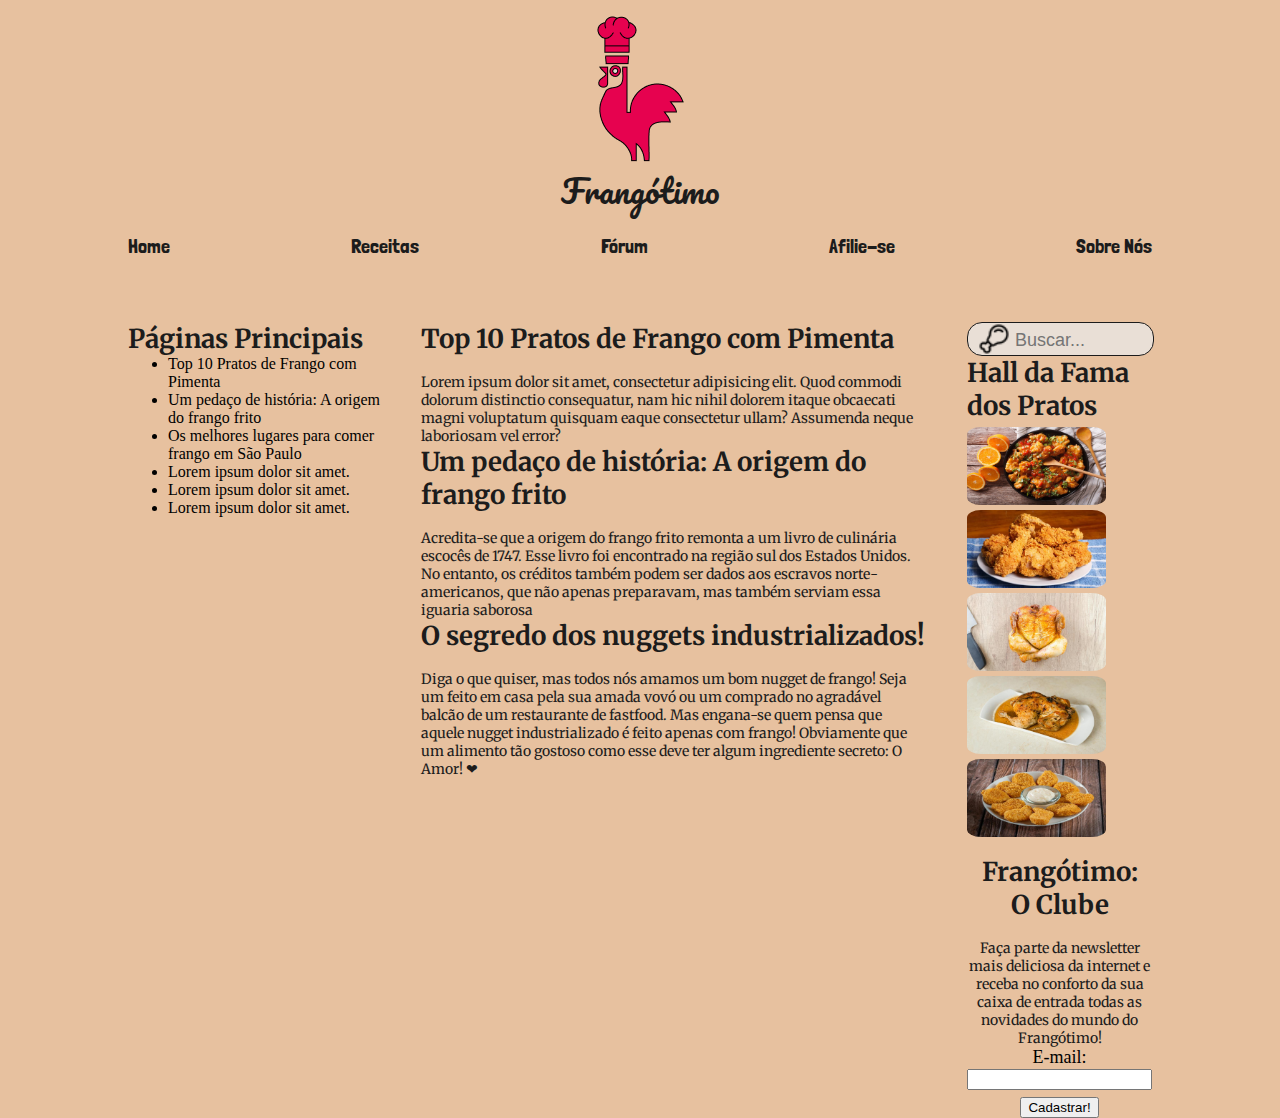
==== commit 0cf4092c: "Adicionamos uma página nova e implementamos o JS." ====
--- a/index.html
+++ b/index.html
@@ -19,11 +19,11 @@
     <h2>
         <div id="lista">
         <ul>
-            <li><a href="https://gauchazh.clicrbs.com.br/cultura-e-lazer/cinema/noticia/2023/05/quem-e-parente-de-quem-na-familia-de-velozes-e-furiosos-10-clhqy0t0f001l0165ew9wrw13.html">Home</a> </li>
-            <li><a href="https://www.tudogostoso.com.br/receita/297281-file-de-frango-com-molho-de-laranja.html">Receitas</a></li> 
-            <li><a href="https://jovemnerd.com.br/bunker/tag/velozes-e-furiosos/">Fórum</a></li> 
+            <li><a href="index.html">Home</a> </li>
+            <li><a href="frango-molho-laranja.html">Receitas</a></li> 
+            <li><a href="https://jovemnerd.com.br/bunker/tag/velozes-e-furiosos/" target="_blank">Fórum</a></li> 
             <li><a href="#caixa-formulario">Afilie-se</a></li>
-            <li><a href="https://www.fiap.com.br/">Sobre Nós</a></li>
+            <li><a href="https://www.fiap.com.br/" target="_blank">Sobre Nós</a></li>
             
              
         </ul>
@@ -68,13 +68,14 @@
                 <h3><b>Hall da Fama dos Pratos</b></h3>
 
                 <div id="secao-imagens-pag-principal">
-                    <img src="assets\images\frango_laranja.jpeg" alt="Imagem de frango com molho de laranja" height="75%" width="75%">
+                    <a href= "frango-molho-laranja.html"> <img src="assets\images\frango_laranja.jpeg" alt="Imagem de frango com molho de laranja" height="75%" width="75%"> </a>
                     <img src="assets\images\frango_frito_crocante.jpg" alt="Imagem de frango frito crocante" height="75%" width="75%">
                     <img src="assets\images\frango_assado.jpg" alt="Imagem de frango assado" height="75%" width="75%">
                     <img src="assets\images\galeto.jpg" alt="Imagem de um galeto assado com molho" height="75%" width="75%">
                     <img src="assets\images\nuggets.jpg" alt="Imagem de nuggets de frango com molho de maionese" height="75%" width="75%">
                 </div>
                 
+                <br>
                 <div id="formulario">
                 <h3><b>Frangótimo:</b><br> <b>O Clube</b> </h3>
                 <br>
@@ -86,6 +87,7 @@
                               <label for="mail">E-mail:</label>
                               <input type="email" id="mail" />
                             </div>
+                            <br>
                             <div id="botao-cadastrar" class="button">
                               <button>Cadastrar!</button>
                             </div>
